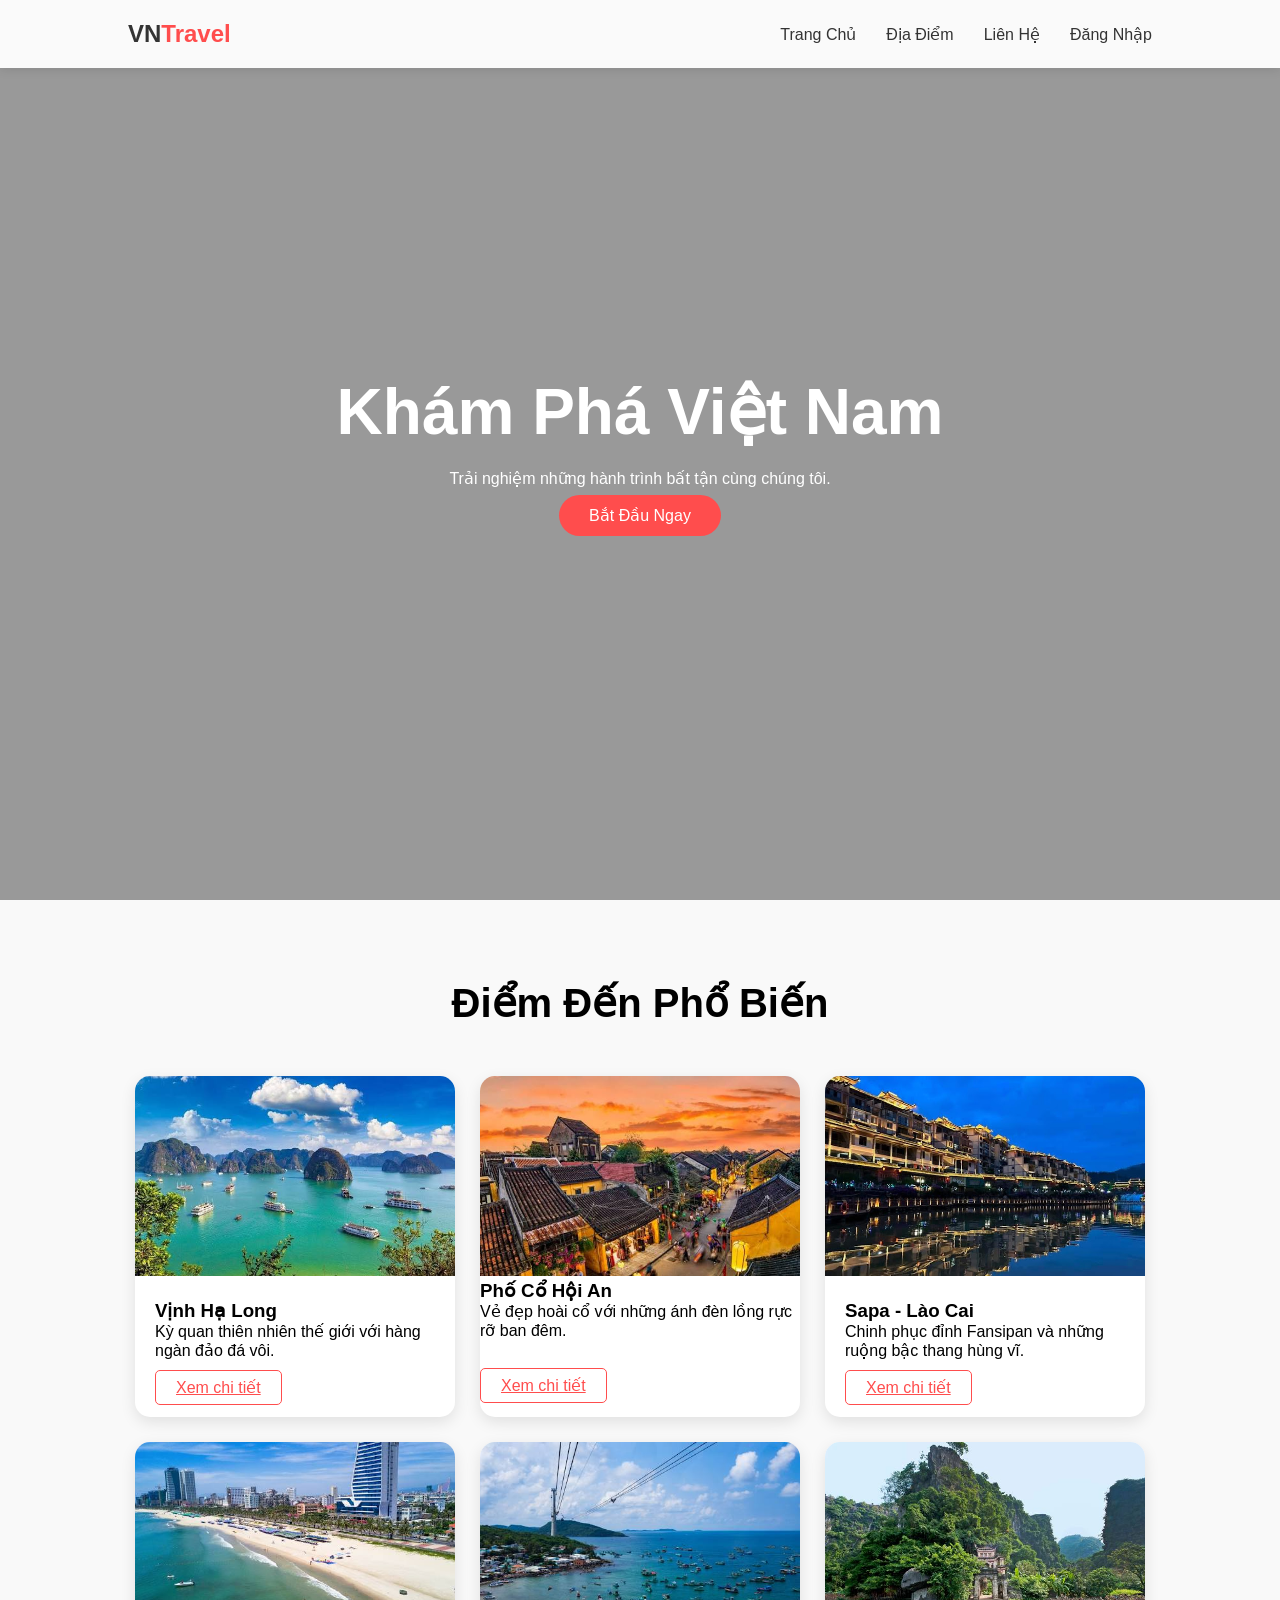
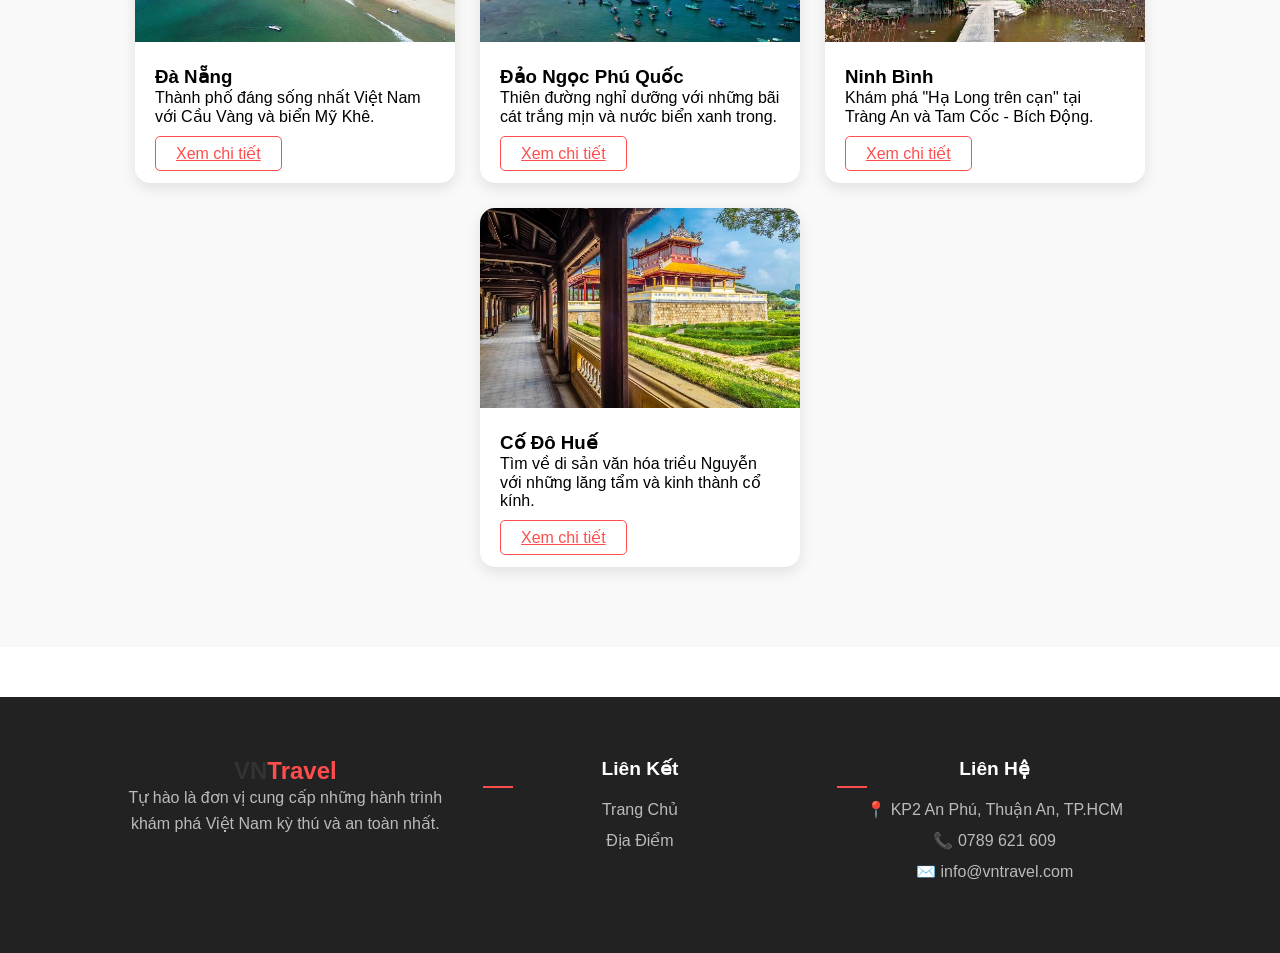
==== detail.html @ 848acb49 "ngadoan" ====
<!DOCTYPE html>
<html lang="vi">
<head>
    <meta charset="UTF-8">
    <meta name="viewport" content="width=device-width, initial-scale=1.0">
    <title>Chi Tiết Điểm Đến - VN Travel</title>
    <link rel="stylesheet" href="style.css">
    <link href="https://fonts.googleapis.com/css2?family=Roboto:wght@300;400;700&display=swap" rel="stylesheet">
</head>
<body>



    <nav class="navbar" style="background: #fff; position: relative;">
        <div class="logo">VN<span>Travel</span></div>
        <ul class="nav-links">
            <li><a href="index.html">Trang Chủ</a></li>
            <li><a href="index.html#destinations">Địa Điểm</a></li>
            <li><a href="giohang.html" class="btn-contact">Giỏ Hàng</a></li>
        </ul>
    </nav>









    <main class="detail-container">
        <section class="detail-header">
            <img src="https://images.unsplash.com/photo-1528127269322-539801943592?auto=format&fit=crop&w=1200" alt="Vịnh Hạ Long" class="main-img">
            <div class="info-box">
                <h1>Vịnh Hạ Long - Quảng Ninh</h1>
                <p class="tagline">Di sản thiên nhiên thế giới UNESCO</p>
                <div class="meta">
                    <span>📍 Quảng Ninh, Việt Nam</span>
                    <span>⭐ 4.9 (1200 đánh giá)</span>
                </div>
            </div>
        </section>

        <section class="content-section">
            <div class="description">
                <h2>Giới thiệu</h2>
                <p>Vịnh Hạ Long nổi tiếng với hệ thống đảo đá vôi và hang động kỳ vĩ. Tại đây, bạn có thể tham gia các hoạt động như chèo thuyền Kayak, ngủ đêm trên du thuyền 5 sao, hoặc thăm các hang động nổi tiếng như Hang Sửng Sốt, Hang Đầu Gỗ...</p>
                
                <h3>Lịch trình gợi ý (2 ngày 1 đêm)</h3>
                <ul>
                    <li><strong>Ngày 1:</strong> Đón khách tại bến cảng - Ăn trưa - Chèo Kayak tại Hang Luồn.</li>
                    <li><strong>Ngày 2:</strong> Ngắm bình minh trên biển - Thăm Hang Sửng Sốt - Kết thúc hành trình.</li>
                </ul>
            </div>

            <div class="booking-card">
                <h3>Đặt Tour Ngay</h3>
                <p class="price">Từ 2.500.000đ / khách</p>
                <form>
                    <input type="date" placeholder="Ngày đi">
                    <input type="number" placeholder="Số người" min="1">
                    <button type="submit" class="cta-btn" style="width: 100%; border:none;">Xác nhận đặt chỗ</button>
                </form>
            </div>
        </section>
    </main>





    <!-- <!-- phần thông tin ở chân trang --> -->
    <footer class="main-footer">
    <div class="footer-container">
        <div class="footer-col">
            <div class="logo">VN<span>Travel</span></div>
            <p>Tự hào là đơn vị cung cấp những hành trình khám phá Việt Nam kỳ thú và an toàn nhất.</p>
        </div>

        <div class="footer-col">
            <h4>Liên Kết</h4>
            <ul>
                <li><a href="#home">Trang Chủ</a></li>
                <li><a href="#destinations">Địa Điểm</a></li>
              
            </ul>
        </div>

        <div class="footer-col">
            <h4>Liên Hệ</h4>
            <ul>
                <li>📍 KP2 An Phú, Thuận An, TP.HCM</li>
                <li>📞 0789 621 609</li>
                <li>✉️ info@vntravel.com</li>
            </ul>
        </div>

       
</footer>






<div id="loginModal" class="modal">
    <div class="modal-content">
        <span class="close-modal">&times;</span>
        <h2>Đăng Nhập</h2>
        <form>
            <div class="input-group">
                <label>Email hoặc Tên đăng nhập</label>
                <input type="text" placeholder="Nhập email của bạn..." required>
            </div>
            <div class="input-group">
                <label>Mật khẩu</label>
                <input type="password" placeholder="Nhập mật khẩu..." required>
            </div>
            <button type="submit" class="login-submit-btn">Vào hệ thống</button>
            <div class="form-footer">
                <a href="#">Quên mật khẩu?</a>
                <span>Chưa có tài khoản? <a href="#" style="color: #ff4d4d;">Đăng ký ngay</a></span>
            </div>
        </form>
    </div>
</div>









    <script src="script-detail.js"></script>
    
</body>
</html>
---- style.css ----
/*scroll-behavior: smooth;: Giúp khi bấm vào liên kết nội bộ
 (ví dụ từ Home xuống Footer), 
trang sẽ trượt nhẹ nhàng thay vì nhảy vọt.*/

html {
    scroll-behavior: smooth;
}


* {
    margin: 0;
    padding: 0;
    box-sizing: border-box;
    font-family: 'Roboto', sans-serif;
    scroll-behavior: smooth;
}

/* Navbar */
.navbar {
    display: flex;
    justify-content: space-between;
    align-items: center;
    padding: 20px 10%;
    background: rgba(255, 255, 255, 0.95);
    position: fixed;
    width: 100%;
    z-index: 1000;
    box-shadow: 0 2px 10px rgba(0,0,0,0.1);
}

.logo { font-size: 24px; font-weight: bold; color: #333; }
.logo span { color: #ff4d4d; }
.nav-links { list-style: none; display: flex; }
.nav-links li { margin-left: 30px; }
.nav-links a { text-decoration: none; color: #333; font-weight: 500; transition: 0.3s; }
.nav-links a:hover { color: #ff4d4d; }

/* Hero Section */
.hero {
    height: 100vh;
    background: linear-gradient(rgba(0,0,0,0.4), rgba(0,0,0,0.4)), 
                url('https://images.unsplash.com/photo-1504457047772-27fad17438e1?auto=format&fit=crop&w=1500');
    background-size: cover;
    background-position: center;
    display: flex;
    align-items: center;
    justify-content: center;
    text-align: center;
    color: white;
}

.hero-content h1 { font-size: 4rem; margin-bottom: 20px; }
.cta-btn {
    padding: 12px 30px;
    background: #ff4d4d;
    color: white;
    text-decoration: none;
    border-radius: 25px;
    transition: 0.4s;
}
.cta-btn:hover { background: #e60000; transform: scale(1.1); }

/* Destinations Card */
.destinations { padding: 80px 10%; background: #f9f9f9; }
.section-title { text-align: center; margin-bottom: 50px; font-size: 2.5rem; }
.card-container {
    display: flex;
    gap: 25px;
    flex-wrap: wrap;
    justify-content: center;
}

.card {
    background: white;
    width: 320px;
    border-radius: 15px;
    overflow: hidden;
    box-shadow: 0 5px 15px rgba(0,0,0,0.1);
    transition: 0.3s;
}

.card:hover { transform: translateY(-10px); }
.card img { width: 100%; height: 200px; object-fit: cover; }
.card-info { padding: 20px; }
.book-btn {
    margin-top: 15px;
    padding: 8px 20px;
    border: 1px solid #ff4d4d;
    background: transparent;
    color: #ff4d4d;
    cursor: pointer;
    border-radius: 5px;
}
.book-btn:hover { background: #ff4d4d; color: white; }

footer { text-align: center; padding: 40px; background: #333; color: white; }








/* Trang chi tiết */
.detail-container { padding: 40px 10%; }
.detail-header { position: relative; margin-bottom: 40px; }
.main-img { 
    width: 100%; 
    height: 500px; 
    object-fit: cover; 
    border-radius: 20px; 
}

.info-box {
    background: white;
    padding: 30px;
    width: 80%;
    margin: -60px auto 0;
    position: relative;
    border-radius: 15px;
    box-shadow: 0 10px 30px rgba(0,0,0,0.1);
    text-align: center;
}

.content-section {
    display: grid;
    grid-template-columns: 2fr 1fr;
    gap: 40px;
    margin-top: 50px;
}

.description h2, .description h3 { margin: 20px 0 10px; color: #333; }
.description p { line-height: 1.8; color: #666; }
.description ul { margin-left: 20px; line-height: 2; }

.booking-card {
    background: #fff;
    padding: 25px;
    border-radius: 15px;
    border: 1px solid #eee;
    height: fit-content;
    position: sticky;
    top: 100px;
}

.booking-card .price { font-size: 1.5rem; color: #ff4d4d; font-weight: bold; margin: 15px 0; }
.booking-card input {
    width: 100%;
    padding: 10px;
    margin-bottom: 15px;
    border: 1px solid #ddd;
    border-radius: 5px;
}

/* Mobile responsive */
@media (max-width: 768px) {
    .content-section { grid-template-columns: 1fr; }
    .info-box { width: 95%; }
}






/* css cho phần footer*/
.main-footer {
    background: #222; /* Màu tối sang trọng */
    color: #bbb;
    padding: 60px 10% 20px;
    margin-top: 50px;
}

.footer-container {
    display: grid;
    grid-template-columns: repeat(auto-fit, minmax(200px, 1fr));
    gap: 40px;
    margin-bottom: 40px;
}

.footer-col h4 {
    color: #fff;
    font-size: 1.2rem;
    margin-bottom: 20px;
    position: relative;
}

/* Gạch chân dưới tiêu đề cột */
.footer-col h4::after {
    content: '';
    width: 30px;
    height: 2px;
    background: #ff4d4d;
    position: absolute;
    bottom: -8px;
    left: 0;
}

.footer-col ul {
    list-style: none;
}

.footer-col ul li {
    margin-bottom: 12px;
}

.footer-col ul li a {
    color: #bbb;
    text-decoration: none;
    transition: 0.3s;
}

.footer-col ul li a:hover {
    color: #ff4d4d;
    padding-left: 5px;
}

.footer-col p {
    line-height: 1.6;
}

.social-links a {
    display: inline-block;
    margin-right: 15px;
    color: #fff;
    text-decoration: none;
    font-size: 0.9rem;
    border: 1px solid #444;
    padding: 5px 12px;
    border-radius: 5px;
    transition: 0.3s;
}

.social-links a:hover {
    background: #ff4d4d;
    border-color: #ff4d4d;
}

.footer-bottom {
    text-align: center;
    border-top: 1px solid #333;
    padding-top: 20px;
    font-size: 0.9rem;
}

/* Tương thích điện thoại */
@media (max-width: 768px) {
    .footer-container {
        grid-template-columns: 1fr 1fr;
    }
} 











/* Modal Background */
.modal {
    display: none; 
    position: fixed;
    z-index: 2000; /* Nằm trên cả Navbar */
    left: 0;
    top: 0;
    width: 100%;
    height: 100%;
    background-color: rgba(0,0,0,0.6); /* Nền đen mờ */
    backdrop-filter: blur(5px); /* Làm mờ hậu cảnh xịn xò */
}

/* Modal Content Box */
.modal-content {
    background-color: #fff;
    margin: 10% auto;
    padding: 30px;
    border-radius: 15px;
    width: 350px;
    position: relative;
    box-shadow: 0 5px 30px rgba(0,0,0,0.3);
    animation: slideIn 0.4s ease;
}

@keyframes slideIn {
    from { transform: translateY(-50px); opacity: 0; }
    to { transform: translateY(0); opacity: 1; }
}

/* Close Button */
.close-modal {
    position: absolute;
    right: 20px;
    top: 15px;
    font-size: 28px;
    cursor: pointer;
    color: #999;
}

.modal-content h2 {
    text-align: center;
    margin-bottom: 25px;
    color: #333;
}

.input-group {
    margin-bottom: 20px;
}

.input-group label {
    display: block;
    margin-bottom: 8px;
    font-weight: 500;
    font-size: 0.9rem;
}

.input-group input {
    width: 100%;
    padding: 12px;
    border: 1px solid #ddd;
    border-radius: 8px;
    outline: none;
}

.login-submit-btn {
    width: 100%;
    padding: 12px;
    background: #ff4d4d;
    color: white;
    border: none;
    border-radius: 8px;
    font-weight: bold;
    cursor: pointer;
    transition: 0.3s;
}

.login-submit-btn:hover { background: #e60000; }

.form-footer {
    text-align: center;
    margin-top: 20px;
    font-size: 0.85rem;
}

.form-footer a { text-decoration: none; color: #666; display: block; margin-top: 10px; }
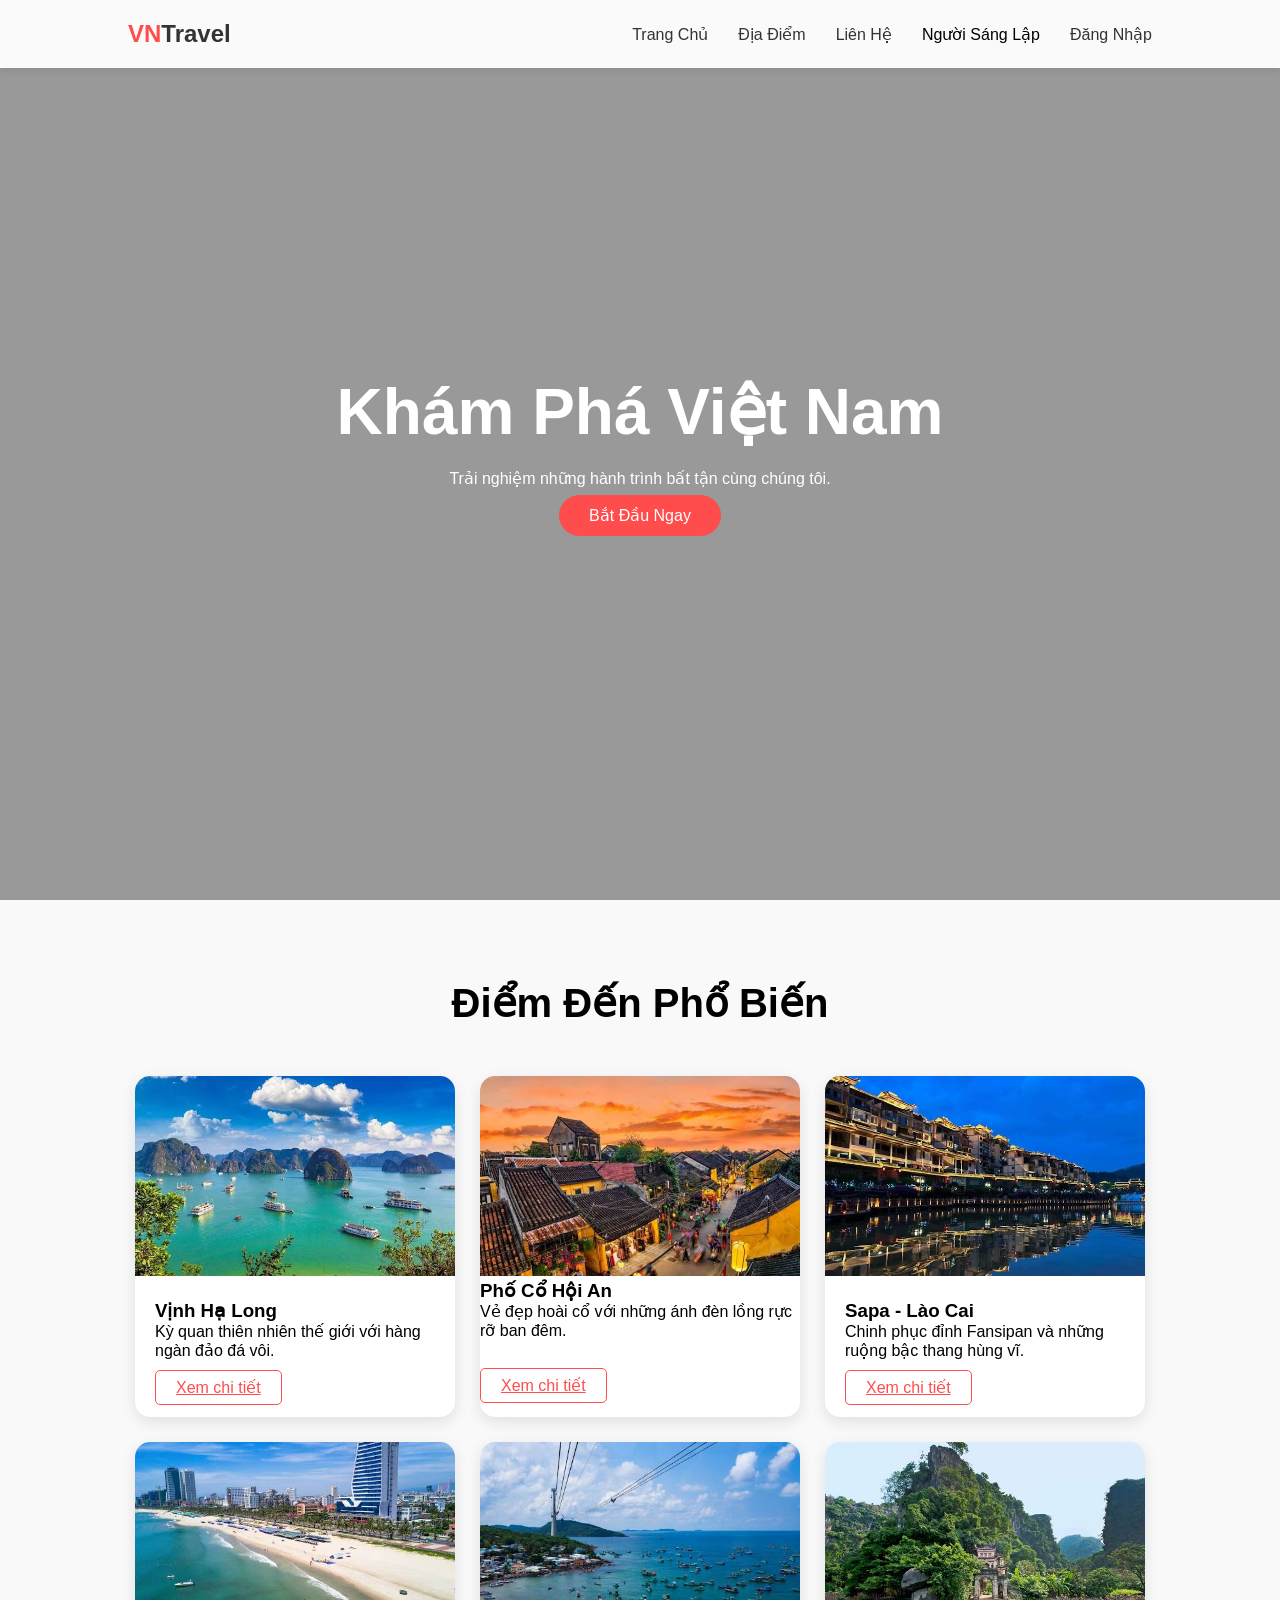
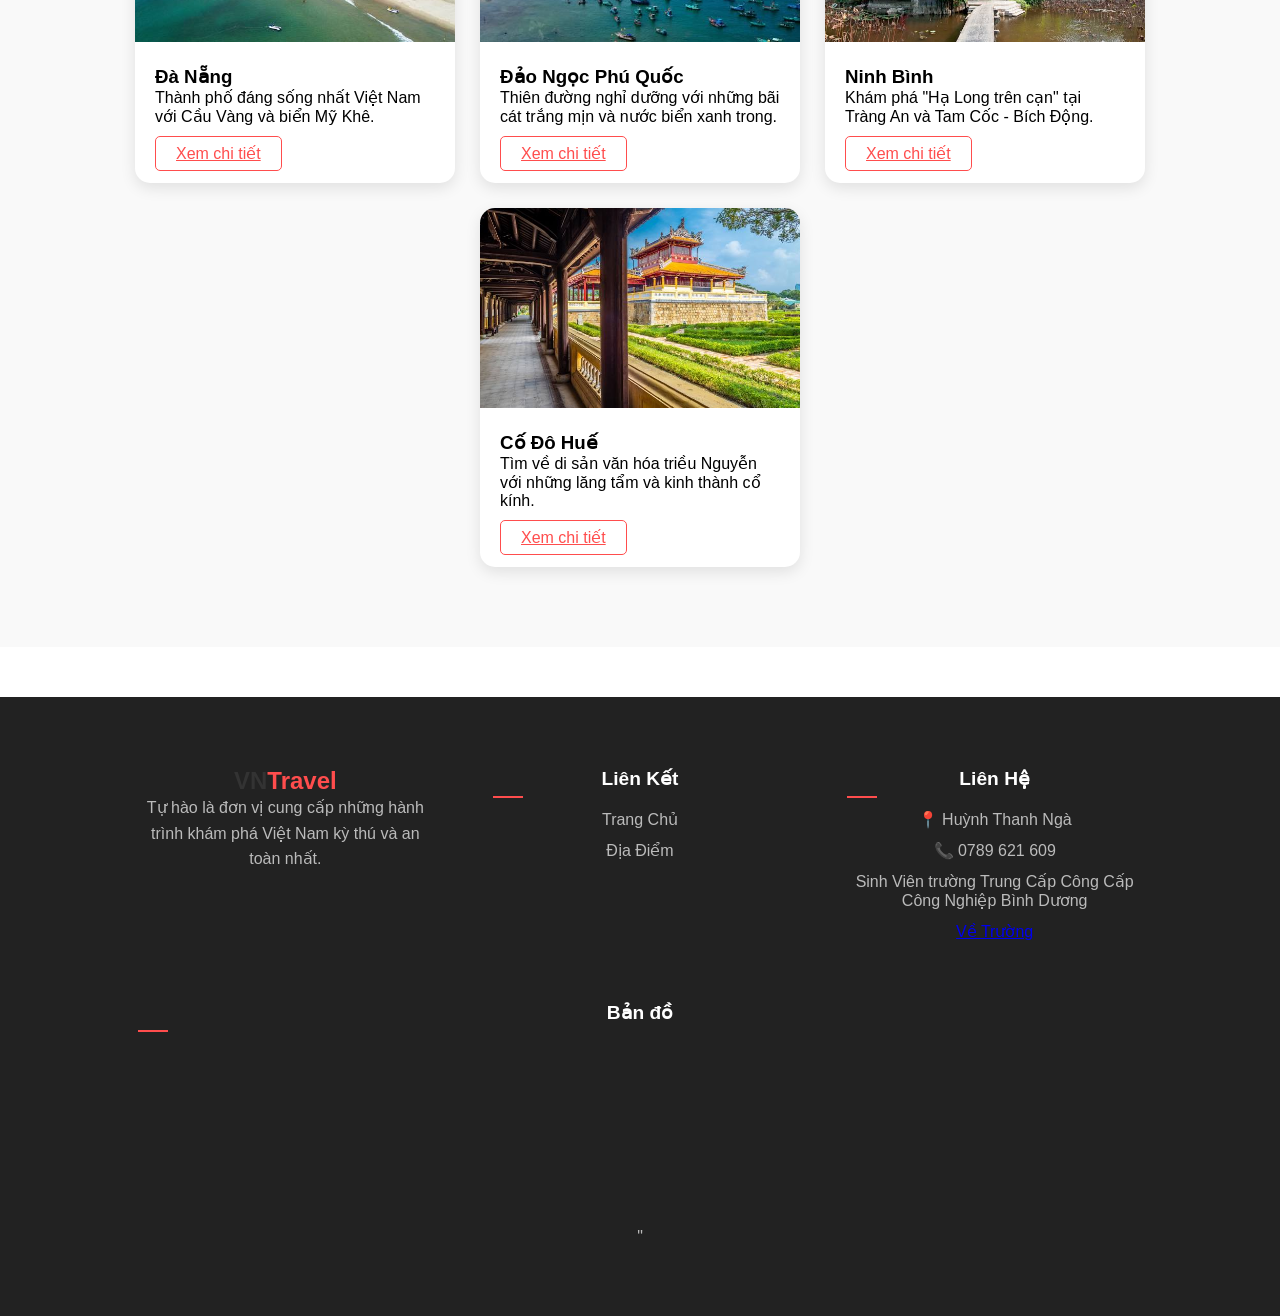
==== commit 7752e71e: "Add files via upload" ====
--- a/detail.html
+++ b/detail.html
@@ -1,139 +1,156 @@
-<!DOCTYPE html>
-<html lang="vi">
-<head>
-    <meta charset="UTF-8">
-    <meta name="viewport" content="width=device-width, initial-scale=1.0">
-    <title>Chi Tiết Điểm Đến - VN Travel</title>
-    <link rel="stylesheet" href="style.css">
-    <link href="https://fonts.googleapis.com/css2?family=Roboto:wght@300;400;700&display=swap" rel="stylesheet">
-</head>
-<body>
-
-
-
-    <nav class="navbar" style="background: #fff; position: relative;">
-        <div class="logo">VN<span>Travel</span></div>
-        <ul class="nav-links">
-            <li><a href="index.html">Trang Chủ</a></li>
-            <li><a href="index.html#destinations">Địa Điểm</a></li>
-            <li><a href="giohang.html" class="btn-contact">Giỏ Hàng</a></li>
-        </ul>
-    </nav>
-
-
-
-
-
-
-
-
-
-    <main class="detail-container">
-        <section class="detail-header">
-            <img src="https://images.unsplash.com/photo-1528127269322-539801943592?auto=format&fit=crop&w=1200" alt="Vịnh Hạ Long" class="main-img">
-            <div class="info-box">
-                <h1>Vịnh Hạ Long - Quảng Ninh</h1>
-                <p class="tagline">Di sản thiên nhiên thế giới UNESCO</p>
-                <div class="meta">
-                    <span>📍 Quảng Ninh, Việt Nam</span>
-                    <span>⭐ 4.9 (1200 đánh giá)</span>
-                </div>
-            </div>
-        </section>
-
-        <section class="content-section">
-            <div class="description">
-                <h2>Giới thiệu</h2>
-                <p>Vịnh Hạ Long nổi tiếng với hệ thống đảo đá vôi và hang động kỳ vĩ. Tại đây, bạn có thể tham gia các hoạt động như chèo thuyền Kayak, ngủ đêm trên du thuyền 5 sao, hoặc thăm các hang động nổi tiếng như Hang Sửng Sốt, Hang Đầu Gỗ...</p>
-                
-                <h3>Lịch trình gợi ý (2 ngày 1 đêm)</h3>
-                <ul>
-                    <li><strong>Ngày 1:</strong> Đón khách tại bến cảng - Ăn trưa - Chèo Kayak tại Hang Luồn.</li>
-                    <li><strong>Ngày 2:</strong> Ngắm bình minh trên biển - Thăm Hang Sửng Sốt - Kết thúc hành trình.</li>
-                </ul>
-            </div>
-
-            <div class="booking-card">
-                <h3>Đặt Tour Ngay</h3>
-                <p class="price">Từ 2.500.000đ / khách</p>
-                <form>
-                    <input type="date" placeholder="Ngày đi">
-                    <input type="number" placeholder="Số người" min="1">
-                    <button type="submit" class="cta-btn" style="width: 100%; border:none;">Xác nhận đặt chỗ</button>
-                </form>
-            </div>
-        </section>
-    </main>
-
-
-
-
-
-    <!-- <!-- phần thông tin ở chân trang --> -->
-    <footer class="main-footer">
-    <div class="footer-container">
-        <div class="footer-col">
-            <div class="logo">VN<span>Travel</span></div>
-            <p>Tự hào là đơn vị cung cấp những hành trình khám phá Việt Nam kỳ thú và an toàn nhất.</p>
-        </div>
-
-        <div class="footer-col">
-            <h4>Liên Kết</h4>
-            <ul>
-                <li><a href="#home">Trang Chủ</a></li>
-                <li><a href="#destinations">Địa Điểm</a></li>
-              
-            </ul>
-        </div>
-
-        <div class="footer-col">
-            <h4>Liên Hệ</h4>
-            <ul>
-                <li>📍 KP2 An Phú, Thuận An, TP.HCM</li>
-                <li>📞 0789 621 609</li>
-                <li>✉️ info@vntravel.com</li>
-            </ul>
-        </div>
-
-       
-</footer>
-
-
-
-
-
-
-<div id="loginModal" class="modal">
-    <div class="modal-content">
-        <span class="close-modal">&times;</span>
-        <h2>Đăng Nhập</h2>
-        <form>
-            <div class="input-group">
-                <label>Email hoặc Tên đăng nhập</label>
-                <input type="text" placeholder="Nhập email của bạn..." required>
-            </div>
-            <div class="input-group">
-                <label>Mật khẩu</label>
-                <input type="password" placeholder="Nhập mật khẩu..." required>
-            </div>
-            <button type="submit" class="login-submit-btn">Vào hệ thống</button>
-            <div class="form-footer">
-                <a href="#">Quên mật khẩu?</a>
-                <span>Chưa có tài khoản? <a href="#" style="color: #ff4d4d;">Đăng ký ngay</a></span>
-            </div>
-        </form>
-    </div>
-</div>
-
-
-
-
-
-
-
-
-
-    <script src="script-detail.js"></script>
-    
-</body>
+<!DOCTYPE html>
+<html lang="vi">
+<head>
+    <meta charset="UTF-8">
+    <meta name="viewport" content="width=device-width, initial-scale=1.0">
+    <title>Chi Tiết Điểm Đến - VN Travel</title>
+    <link rel="stylesheet" href="style.css">
+    <link href="https://fonts.googleapis.com/css2?family=Roboto:wght@300;400;700&display=swap" rel="stylesheet">
+</head>
+<body>
+
+
+
+    <nav class="navbar" style="background: #fff; position: relative;">
+        <div class="logo">VN<span>Travel</span></div>
+        <ul class="nav-links">
+            <li><a href="index.html">Trang Chủ</a></li>
+            <li><a href="index.html#destinations">Địa Điểm</a></li>
+            <li><a href="giohang.html" class="btn-contact">Giỏ Hàng</a></li>
+            <li><a href="donhang.html" class="btn-order">Đơn Hàng</a></li>
+        </ul>
+    </nav>
+
+
+
+
+<div id="chitiet"> </div>
+
+
+
+
+    <main  id="chitiet"  class="detail-container">
+        <section class="detail-header">
+            <img src="https://images.unsplash.com/photo-1528127269322-539801943592?auto=format&fit=crop&w=1200" alt="Vịnh Hạ Long" class="main-img">
+            <div class="info-box">
+                <h1>Vịnh Hạ Long - Quảng Ninh</h1>
+                <p class="tagline">Di sản thiên nhiên thế giới UNESCO</p>
+                <div class="meta">
+                    <span>📍 Quảng Ninh, Việt Nam</span>
+                    <span>⭐ 4.9 (1200 đánh giá)</span>
+                </div>
+            </div>
+        </section>
+
+        <section class="content-section">
+            <div class="description">
+                <h2>Giới thiệu</h2>
+                <p>Vịnh Hạ Long nổi tiếng với hệ thống đảo đá vôi và hang động kỳ vĩ. Tại đây, bạn có thể tham gia các hoạt động như chèo thuyền Kayak, ngủ đêm trên du thuyền 5 sao, hoặc thăm các hang động nổi tiếng như Hang Sửng Sốt, Hang Đầu Gỗ...</p>
+                
+                <h3>Lịch trình gợi ý (2 ngày 1 đêm)</h3>
+                <ul>
+                    <li><strong>Ngày 1:</strong> Đón khách tại bến cảng - Ăn trưa - Chèo Kayak tại Hang Luồn.</li>
+                    <li><strong>Ngày 2:</strong> Ngắm bình minh trên biển - Thăm Hang Sửng Sốt - Kết thúc hành trình.</li>
+                </ul>
+            </div>
+
+            <div class="booking-card">
+                <h3>Đặt Tour Ngay</h3>
+                <p class="price">Từ 2.500.000đ / khách</p>
+                <form>
+                    <p>vui lòng chọn đặt tour sau 3 ngày kể từ ngày hiện tại</p>
+                    
+                    <input type="date" placeholder="Ngày đi">
+                    <p>vui lòng sửa số lượng ở trang giỏ hàng</p>
+                    <input type="number" placeholder="Số người" min="1">
+                    <button type="submit" class="cta-btn" style="width: 100%; border:none;">Xác nhận đặt chỗ</button>
+                </form>
+            </div>
+        </section>
+    </main>
+    
+
+
+
+
+
+   
+       <!-- phần thông tin ở chân trang -->
+
+    <footer id="footer" class="main-footer">
+    <div class="footer-container">
+        <div class="footer-col">
+            <div class="logo">VN<span>Travel</span></div>
+            <p>Tự hào là đơn vị cung cấp những hành trình khám phá Việt Nam kỳ thú và an toàn nhất.</p>
+        </div>
+
+        <div class="footer-col">
+            <h4>Liên Kết</h4>
+            <ul>
+                <li><a href="#home">Trang Chủ</a></li>
+                <li><a href="#destinations">Địa Điểm</a></li>
+            </ul>
+        </div>
+
+        <div class="footer-col">
+            <h4>Liên Hệ</h4>
+            <ul>
+                <li>📍 Huỳnh Thanh Ngà</li>
+                <li>📞 0789 621 609</li>
+                <li>Sinh Viên trường Trung Cấp Công Cấp Công Nghiệp Bình Dương</li>
+                <a href=" https://www.facebook.com/bdi.edu.vn" target="_blank">Về Trường</a>
+            </ul>
+        </div>
+
+        <div class="footer-col">
+    <h4>Bản đồ</h4>
+    <div class="map-container">
+        <iframe 
+            src="https://www.google.com/maps/embed?pb=!1m18!1m12!1m3!1d3135.787310315831!2d106.73972207962079!3d10.900015673864315!2m3!1f0!2f0!3f0!3m2!1i1024!2i768!4f13.1!3m3!1m2!1s0x3174d83c1116183d%3A0xfa754495eeb43247!2zVHLGsOG7nW5nIFRydW5nIEPhuqVwIEPDtG5nIE5naGnhu4dwIELDrG5oIETGsMahbmc!5e1!3m2!1svi!2s!4v1774438540111!5m2!1svi!2s" width="600" height="450" style="border:0;" allowfullscreen="" loading="lazy" referrerpolicy="no-referrer-when-downgrade"></iframe>" 
+
+        </iframe>
+    </div>
+</div>
+
+        
+</footer>
+
+
+
+
+
+
+<div id="loginModal" class="modal">
+    <div class="modal-content">
+        <span class="close-modal">&times;</span>
+        <h2>Đăng Nhập</h2>
+        <form>
+            <div class="input-group">
+                <label>Email hoặc Tên đăng nhập</label>
+                <input type="text" placeholder="Nhập email của bạn..." required>
+            </div>
+            <div class="input-group">
+                <label>Mật khẩu</label>
+                <input type="password" placeholder="Nhập mật khẩu..." required>
+            </div>
+            <button type="submit" class="login-submit-btn">Vào hệ thống</button>
+            <div class="form-footer">
+                <a href="#">Quên mật khẩu?</a>
+                <span>Chưa có tài khoản? <a href="#" style="color: #ff4d4d;">Đăng ký ngay</a></span>
+            </div>
+        </form>
+    </div>
+</div>
+
+
+
+
+
+
+
+
+
+    <script src="script-detail.js"></script>
+    
+</body>
 </html>
--- a/style.css
+++ b/style.css
@@ -1,371 +1,509 @@
-/*scroll-behavior: smooth;: Giúp khi bấm vào liên kết nội bộ
- (ví dụ từ Home xuống Footer), 
-trang sẽ trượt nhẹ nhàng thay vì nhảy vọt.*/
-
-html {
-    scroll-behavior: smooth;
-}
-
-
-* {
-    margin: 0;
-    padding: 0;
-    box-sizing: border-box;
-    font-family: 'Roboto', sans-serif;
-    scroll-behavior: smooth;
-}
-
-/* Navbar */
-.navbar {
-    display: flex;
-    justify-content: space-between;
-    align-items: center;
-    padding: 20px 10%;
-    background: rgba(255, 255, 255, 0.95);
-    position: fixed;
-    width: 100%;
-    z-index: 1000;
-    box-shadow: 0 2px 10px rgba(0,0,0,0.1);
-}
-
-.logo { font-size: 24px; font-weight: bold; color: #333; }
-.logo span { color: #ff4d4d; }
-.nav-links { list-style: none; display: flex; }
-.nav-links li { margin-left: 30px; }
-.nav-links a { text-decoration: none; color: #333; font-weight: 500; transition: 0.3s; }
-.nav-links a:hover { color: #ff4d4d; }
-
-/* Hero Section */
-.hero {
-    height: 100vh;
-    background: linear-gradient(rgba(0,0,0,0.4), rgba(0,0,0,0.4)), 
-                url('https://images.unsplash.com/photo-1504457047772-27fad17438e1?auto=format&fit=crop&w=1500');
-    background-size: cover;
-    background-position: center;
-    display: flex;
-    align-items: center;
-    justify-content: center;
-    text-align: center;
-    color: white;
-}
-
-.hero-content h1 { font-size: 4rem; margin-bottom: 20px; }
-.cta-btn {
-    padding: 12px 30px;
-    background: #ff4d4d;
-    color: white;
-    text-decoration: none;
-    border-radius: 25px;
-    transition: 0.4s;
-}
-.cta-btn:hover { background: #e60000; transform: scale(1.1); }
-
-/* Destinations Card */
-.destinations { padding: 80px 10%; background: #f9f9f9; }
-.section-title { text-align: center; margin-bottom: 50px; font-size: 2.5rem; }
-.card-container {
-    display: flex;
-    gap: 25px;
-    flex-wrap: wrap;
-    justify-content: center;
-}
-
-.card {
-    background: white;
-    width: 320px;
-    border-radius: 15px;
-    overflow: hidden;
-    box-shadow: 0 5px 15px rgba(0,0,0,0.1);
-    transition: 0.3s;
-}
-
-.card:hover { transform: translateY(-10px); }
-.card img { width: 100%; height: 200px; object-fit: cover; }
-.card-info { padding: 20px; }
-.book-btn {
-    margin-top: 15px;
-    padding: 8px 20px;
-    border: 1px solid #ff4d4d;
-    background: transparent;
-    color: #ff4d4d;
-    cursor: pointer;
-    border-radius: 5px;
-}
-.book-btn:hover { background: #ff4d4d; color: white; }
-
-footer { text-align: center; padding: 40px; background: #333; color: white; }
-
-
-
-
-
-
-
-
-/* Trang chi tiết */
-.detail-container { padding: 40px 10%; }
-.detail-header { position: relative; margin-bottom: 40px; }
-.main-img { 
-    width: 100%; 
-    height: 500px; 
-    object-fit: cover; 
-    border-radius: 20px; 
-}
-
-.info-box {
-    background: white;
-    padding: 30px;
-    width: 80%;
-    margin: -60px auto 0;
-    position: relative;
-    border-radius: 15px;
-    box-shadow: 0 10px 30px rgba(0,0,0,0.1);
-    text-align: center;
-}
-
-.content-section {
-    display: grid;
-    grid-template-columns: 2fr 1fr;
-    gap: 40px;
-    margin-top: 50px;
-}
-
-.description h2, .description h3 { margin: 20px 0 10px; color: #333; }
-.description p { line-height: 1.8; color: #666; }
-.description ul { margin-left: 20px; line-height: 2; }
-
-.booking-card {
-    background: #fff;
-    padding: 25px;
-    border-radius: 15px;
-    border: 1px solid #eee;
-    height: fit-content;
-    position: sticky;
-    top: 100px;
-}
-
-.booking-card .price { font-size: 1.5rem; color: #ff4d4d; font-weight: bold; margin: 15px 0; }
-.booking-card input {
-    width: 100%;
-    padding: 10px;
-    margin-bottom: 15px;
-    border: 1px solid #ddd;
-    border-radius: 5px;
-}
-
-/* Mobile responsive */
-@media (max-width: 768px) {
-    .content-section { grid-template-columns: 1fr; }
-    .info-box { width: 95%; }
-}
-
-
-
-
-
-
-/* css cho phần footer*/
-.main-footer {
-    background: #222; /* Màu tối sang trọng */
-    color: #bbb;
-    padding: 60px 10% 20px;
-    margin-top: 50px;
-}
-
-.footer-container {
-    display: grid;
-    grid-template-columns: repeat(auto-fit, minmax(200px, 1fr));
-    gap: 40px;
-    margin-bottom: 40px;
-}
-
-.footer-col h4 {
-    color: #fff;
-    font-size: 1.2rem;
-    margin-bottom: 20px;
-    position: relative;
-}
-
-/* Gạch chân dưới tiêu đề cột */
-.footer-col h4::after {
-    content: '';
-    width: 30px;
-    height: 2px;
-    background: #ff4d4d;
-    position: absolute;
-    bottom: -8px;
-    left: 0;
-}
-
-.footer-col ul {
-    list-style: none;
-}
-
-.footer-col ul li {
-    margin-bottom: 12px;
-}
-
-.footer-col ul li a {
-    color: #bbb;
-    text-decoration: none;
-    transition: 0.3s;
-}
-
-.footer-col ul li a:hover {
-    color: #ff4d4d;
-    padding-left: 5px;
-}
-
-.footer-col p {
-    line-height: 1.6;
-}
-
-.social-links a {
-    display: inline-block;
-    margin-right: 15px;
-    color: #fff;
-    text-decoration: none;
-    font-size: 0.9rem;
-    border: 1px solid #444;
-    padding: 5px 12px;
-    border-radius: 5px;
-    transition: 0.3s;
-}
-
-.social-links a:hover {
-    background: #ff4d4d;
-    border-color: #ff4d4d;
-}
-
-.footer-bottom {
-    text-align: center;
-    border-top: 1px solid #333;
-    padding-top: 20px;
-    font-size: 0.9rem;
-}
-
-/* Tương thích điện thoại */
-@media (max-width: 768px) {
-    .footer-container {
-        grid-template-columns: 1fr 1fr;
-    }
-} 
-
-
-
-
-
-
-
-
-
-
-
-/* Modal Background */
-.modal {
-    display: none; 
-    position: fixed;
-    z-index: 2000; /* Nằm trên cả Navbar */
-    left: 0;
-    top: 0;
-    width: 100%;
-    height: 100%;
-    background-color: rgba(0,0,0,0.6); /* Nền đen mờ */
-    backdrop-filter: blur(5px); /* Làm mờ hậu cảnh xịn xò */
-}
-
-/* Modal Content Box */
-.modal-content {
-    background-color: #fff;
-    margin: 10% auto;
-    padding: 30px;
-    border-radius: 15px;
-    width: 350px;
-    position: relative;
-    box-shadow: 0 5px 30px rgba(0,0,0,0.3);
-    animation: slideIn 0.4s ease;
-}
-
-@keyframes slideIn {
-    from { transform: translateY(-50px); opacity: 0; }
-    to { transform: translateY(0); opacity: 1; }
-}
-
-/* Close Button */
-.close-modal {
-    position: absolute;
-    right: 20px;
-    top: 15px;
-    font-size: 28px;
-    cursor: pointer;
-    color: #999;
-}
-
-.modal-content h2 {
-    text-align: center;
-    margin-bottom: 25px;
-    color: #333;
-}
-
-.input-group {
-    margin-bottom: 20px;
-}
-
-.input-group label {
-    display: block;
-    margin-bottom: 8px;
-    font-weight: 500;
-    font-size: 0.9rem;
-}
-
-.input-group input {
-    width: 100%;
-    padding: 12px;
-    border: 1px solid #ddd;
-    border-radius: 8px;
-    outline: none;
-}
-
-.login-submit-btn {
-    width: 100%;
-    padding: 12px;
-    background: #ff4d4d;
-    color: white;
-    border: none;
-    border-radius: 8px;
-    font-weight: bold;
-    cursor: pointer;
-    transition: 0.3s;
-}
-
-.login-submit-btn:hover { background: #e60000; }
-
-.form-footer {
-    text-align: center;
-    margin-top: 20px;
-    font-size: 0.85rem;
-}
-
-.form-footer a { text-decoration: none; color: #666; display: block; margin-top: 10px; }
-
-
-
-
-
-
-
-
-
-
-
-
-
-
-
-
-
-
-
-
-
-
+/*scroll-behavior: smooth;: Giúp khi bấm vào liên kết nội bộ
+ (ví dụ từ Home xuống Footer), 
+trang sẽ trượt nhẹ nhàng thay vì nhảy vọt.*/
+
+html {
+    scroll-behavior: smooth;
+}
+
+
+* {
+    margin: 0;
+    padding: 0;
+    box-sizing: border-box;
+    font-family: 'Roboto', sans-serif;
+    scroll-behavior: smooth;
+}
+
+/* Navbar */
+.navbar {
+    display: flex;
+    justify-content: space-between;
+    align-items: center;
+    padding: 20px 10%;
+    background: rgba(255, 255, 255, 0.95);
+    position: fixed;
+    width: 100%;
+    z-index: 1000;
+    box-shadow: 0 2px 10px rgba(0,0,0,0.1);
+}
+
+.logo { font-size: 24px; font-weight: bold; color: #333; }
+.logo span { color: #ff4d4d; }
+.nav-links { list-style: none; display: flex; }
+.nav-links li { margin-left: 30px; }
+.nav-links a { text-decoration: none; color: #333; font-weight: 500; transition: 0.3s; }
+.nav-links a:hover { color: #ff4d4d; }
+
+/* Hero Section */
+.hero {
+    height: 100vh;
+    background: linear-gradient(rgba(0,0,0,0.4), rgba(0,0,0,0.4)), 
+                url('https://images.unsplash.com/photo-1504457047772-27fad17438e1?auto=format&fit=crop&w=1500');
+    background-size: cover;
+    background-position: center;
+    display: flex;
+    align-items: center;
+    justify-content: center;
+    text-align: center;
+    color: white;
+}
+
+.hero-content h1 { font-size: 4rem; margin-bottom: 20px; }
+.cta-btn {
+    padding: 12px 30px;
+    background: #ff4d4d;
+    color: white;
+    text-decoration: none;
+    border-radius: 25px;
+    transition: 0.4s;
+}
+.cta-btn:hover { background: #e60000; transform: scale(1.1); }
+
+/* Destinations Card */
+.destinations { padding: 80px 10%; background: #f9f9f9; }
+.section-title { text-align: center; margin-bottom: 50px; font-size: 2.5rem; }
+.card-container {
+    display: flex;
+    gap: 25px;
+    flex-wrap: wrap;
+    justify-content: center;
+}
+
+.card {
+    background: white;
+    width: 320px;
+    border-radius: 15px;
+    overflow: hidden;
+    box-shadow: 0 5px 15px rgba(0,0,0,0.1);
+    transition: 0.3s;
+}
+
+.card:hover { transform: translateY(-10px); }
+.card img { width: 100%; height: 200px; object-fit: cover; }
+.card-info { padding: 20px; }
+.book-btn {
+    margin-top: 15px;
+    padding: 8px 20px;
+    border: 1px solid #ff4d4d;
+    background: transparent;
+    color: #ff4d4d;
+    cursor: pointer;
+    border-radius: 5px;
+}
+.book-btn:hover { background: #ff4d4d; color: white; }
+
+footer { text-align: center; padding: 40px; background: #333; color: white; }
+
+
+
+
+
+
+
+
+/* Trang chi tiết */
+.detail-container { padding: 40px 10%; }
+.detail-header { position: relative; margin-bottom: 40px; }
+.main-img { 
+    width: 100%; 
+    height: 500px; 
+    object-fit: cover; 
+    border-radius: 20px; 
+}
+
+.info-box {
+    background: white;
+    padding: 30px;
+    width: 80%;
+    margin: -60px auto 0;
+    position: relative;
+    border-radius: 15px;
+    box-shadow: 0 10px 30px rgba(0,0,0,0.1);
+    text-align: center;
+}
+
+.content-section {
+    display: grid;
+    grid-template-columns: 2fr 1fr;
+    gap: 40px;
+    margin-top: 50px;
+}
+
+.description h2, .description h3 { margin: 20px 0 10px; color: #333; }
+.description p { line-height: 1.8; color: #666; }
+.description ul { margin-left: 20px; line-height: 2; }
+
+.booking-card {
+    background: #fff;
+    padding: 25px;
+    border-radius: 15px;
+    border: 1px solid #eee;
+    height: fit-content;
+    position: sticky;
+    top: 100px;
+}
+
+.booking-card .price { font-size: 1.5rem; color: #ff4d4d; font-weight: bold; margin: 15px 0; }
+.booking-card input {
+    width: 100%;
+    padding: 10px;
+    margin-bottom: 15px;
+    border: 1px solid #ddd;
+    border-radius: 5px;
+}
+
+/* Mobile responsive */
+@media (max-width: 768px) {
+    .content-section { grid-template-columns: 1fr; }
+    .info-box { width: 95%; }
+}
+
+
+
+
+
+
+/* css cho phần footer*/
+.main-footer {
+    background: #222; /* Màu tối sang trọng */
+    color: #bbb;
+    padding: 60px 10% 20px;
+    margin-top: 50px;
+}
+
+.footer-container {
+    display: grid;
+    grid-template-columns: repeat(auto-fit, minmax(200px, 1fr));
+    gap: 40px;
+    margin-bottom: 40px;
+}
+
+.footer-col h4 {
+    color: #fff;
+    font-size: 1.2rem;
+    margin-bottom: 20px;
+    position: relative;
+}
+
+/* Gạch chân dưới tiêu đề cột */
+.footer-col h4::after {
+    content: '';
+    width: 30px;
+    height: 2px;
+    background: #ff4d4d;
+    position: absolute;
+    bottom: -8px;
+    left: 0;
+}
+
+.footer-col ul {
+    list-style: none;
+}
+
+.footer-col ul li {
+    margin-bottom: 12px;
+}
+
+.footer-col ul li a {
+    color: #bbb;
+    text-decoration: none;
+    transition: 0.3s;
+}
+
+.footer-col ul li a:hover {
+    color: #ff4d4d;
+    padding-left: 5px;
+}
+
+.footer-col p {
+    line-height: 1.6;
+}
+
+.social-links a {
+    display: inline-block;
+    margin-right: 15px;
+    color: #fff;
+    text-decoration: none;
+    font-size: 0.9rem;
+    border: 1px solid #444;
+    padding: 5px 12px;
+    border-radius: 5px;
+    transition: 0.3s;
+}
+
+.social-links a:hover {
+    background: #ff4d4d;
+    border-color: #ff4d4d;
+}
+
+.footer-bottom {
+    text-align: center;
+    border-top: 1px solid #333;
+    padding-top: 20px;
+    font-size: 0.9rem;
+}
+
+/* Tương thích điện thoại */
+@media (max-width: 768px) {
+    .footer-container {
+        grid-template-columns: 1fr 1fr;
+    }
+} 
+
+
+
+
+
+
+
+
+
+
+
+/* Modal Background */
+.modal {
+    display: none; 
+    position: fixed;
+    z-index: 2000; /* Nằm trên cả Navbar */
+    left: 0;
+    top: 0;
+    width: 100%;
+    height: 100%;
+    background-color: rgba(0,0,0,0.6); /* Nền đen mờ */
+    backdrop-filter: blur(5px); /* Làm mờ hậu cảnh xịn xò */
+}
+
+/* Modal Content Box */
+.modal-content {
+    background-color: #fff;
+    margin: 10% auto;
+    padding: 30px;
+    border-radius: 15px;
+    width: 350px;
+    position: relative;
+    box-shadow: 0 5px 30px rgba(0,0,0,0.3);
+    animation: slideIn 0.4s ease;
+}
+
+@keyframes slideIn {
+    from { transform: translateY(-50px); opacity: 0; }
+    to { transform: translateY(0); opacity: 1; }
+}
+
+/* Close Button */
+.close-modal {
+    position: absolute;
+    right: 20px;
+    top: 15px;
+    font-size: 28px;
+    cursor: pointer;
+    color: #999;
+}
+
+.modal-content h2 {
+    text-align: center;
+    margin-bottom: 25px;
+    color: #333;
+}
+
+.input-group {
+    margin-bottom: 20px;
+}
+
+.input-group label {
+    display: block;
+    margin-bottom: 8px;
+    font-weight: 500;
+    font-size: 0.9rem;
+}
+
+.input-group input {
+    width: 100%;
+    padding: 12px;
+    border: 1px solid #ddd;
+    border-radius: 8px;
+    outline: none;
+}
+
+.login-submit-btn {
+    width: 100%;
+    padding: 12px;
+    background: #ff4d4d;
+    color: white;
+    border: none;
+    border-radius: 8px;
+    font-weight: bold;
+    cursor: pointer;
+    transition: 0.3s;
+}
+
+.login-submit-btn:hover { background: #e60000; }
+
+.form-footer {
+    text-align: center;
+    margin-top: 20px;
+    font-size: 0.85rem;
+}
+
+.form-footer a { text-decoration: none; color: #666; display: block; margin-top: 10px; }
+
+
+
+
+
+
+
+
+
+
+
+
+
+
+
+
+
+
+
+
+
+
+
+
+
+
+
+
+
+
+.footer-container {
+    display: flex;
+    justify-content: space-between; /* Để các cột dàn hàng ngang */
+    flex-wrap: wrap; /* Tự động xuống dòng trên thiết bị di động */
+}
+
+.footer-col {
+    flex: 1; /* Chia đều không gian cho các cột */
+    min-width: 250px; /* Đảm bảo cột không quá hẹp */
+    margin: 10px;
+}
+
+.map-container iframe {
+    border-radius: 8px; /* Bo góc cho giống style các card phía trên */
+    width: 100%;
+    height: 180px; /* Điều chỉnh chiều cao phù hợp với footer */
+}
+
+
+
+
+
+
+
+
+
+
+
+
+/* người sáng lập */
+.founder-info {
+    text-align: center;
+    padding: 20px;
+}
+
+.founder-img {
+    width: 150px;
+    height: 150px;
+    border-radius: 50%; /* Làm ảnh hình tròn */
+    object-fit: cover;
+    border: 4px solid #ff4d4d; /* Màu đỏ chủ đạo của VNTravel */
+    margin-bottom: 15px;
+}
+
+.founder-name {
+    font-size: 24px;
+    font-weight: bold;
+    color: #333;
+    margin-top: 10px;
+}
+
+.close-founder {
+    float: right;
+    font-size: 28px;
+    cursor: pointer;
+}
+
+
+
+
+
+
+
+
+
+
+
+
+
+
+
+button[onclick^="updateQuantity"] {
+    border: 1px solid #ddd;
+    background: #f9f9f9;
+    border-radius: 4px;
+    transition: 0.2s;
+}
+
+button[onclick^="updateQuantity"]:hover {
+    background: #eee;
+    color: #ff4d4d;
+}
+
+
+
+
+
+
+
+
+
+
+const menu = document.querySelector('#mobile-menu');
+const menuLinks = document.querySelector('.nav-links');
+
+if (menu) {
+    menu.addEventListener('click', function() {
+        // Thêm hoặc xóa class 'active' khi bấm
+        menuLinks.classList.toggle('active');
+        
+        // Hiệu ứng xoay nút 3 gạch (tùy chọn)
+        menu.classList.toggle('is-active');
+    });
+}
+
+
+
+
+
+/* Style cho nút Đơn Hàng trên Navbar */
+.btn-order {
+    color: #2196F3; /* Màu xanh dương để phân biệt với Giỏ Hàng màu đỏ */
+    font-weight: bold;
+    border: 1px solid #2196F3;
+    padding: 5px 15px;
+    border-radius: 20px;
+    transition: 0.3s;
+}
+
+.btn-order:hover {
+    background-color: #2196F3;
+    color: white !important;
+}
+
+/* Đảm bảo menu mobile cũng hiển thị đẹp */
+@media screen and (max-width: 768px) {
+    .nav-links li {
+        margin: 10px 0;
+    }
+}
